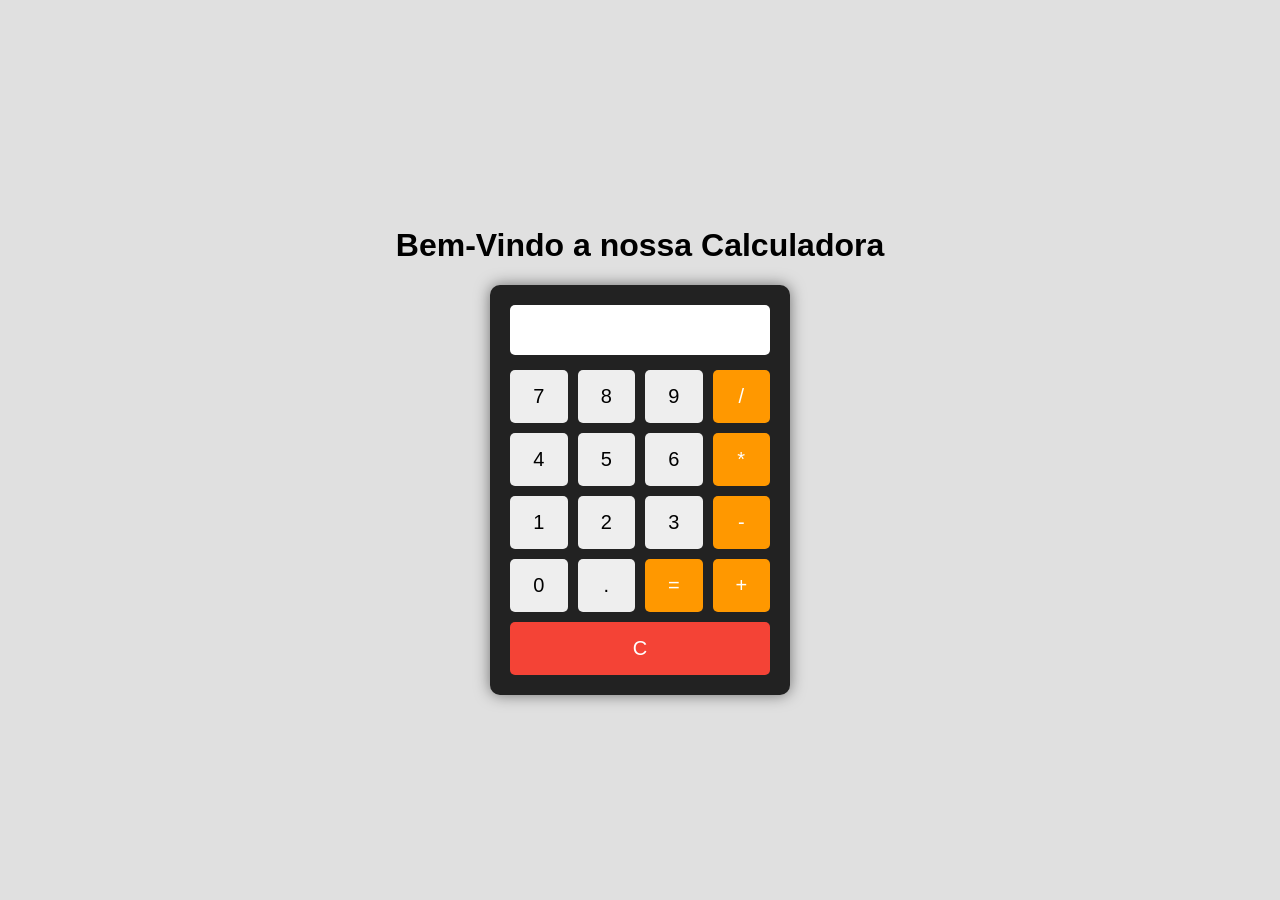
==== ProjetoDificil/index.html @ 4773f4c8 "Desenvolvimento da calculadora" ====
<!DOCTYPE html>
<!-- Documento HTML padrão com idioma configurado para português brasileiro -->
<html lang="pt-BR">
<head>
    <!-- Metadados importantes para renderização e comportamento responsivo -->
    <meta charset="UTF-8">
    <meta name="viewport" content="width=device-width, initial-scale=1.0">

    <!-- Título exibido na aba do navegador -->
    <title>Calculadora Simples</title>

    <!-- Link para o arquivo de estilos CSS local -->
    <link rel="stylesheet" href="style.css">
</head>
<body>

    <!-- Cabeçalho principal da página -->
    <h1>Bem-Vindo a nossa Calculadora</h1>

    <!-- Contêiner principal da calculadora -->
    <div class="calculadora">
        <!-- Visor de saída onde os números e resultados aparecem; apenas leitura -->
        <input type="text" id="tela" disabled>

        <!-- Grades de botões formam a interface de entrada -->
        <div class="botoes">
            <!-- botões numéricos -->
            <button onclick="adicionar('7')">7</button>
            <button onclick="adicionar('8')">8</button>
            <button onclick="adicionar('9')">9</button>
            <!-- operadores recebem classe para estilo diferente -->
            <button class="operador" onclick="adicionar('/')">/</button>

            <button onclick="adicionar('4')">4</button>
            <button onclick="adicionar('5')">5</button>
            <button onclick="adicionar('6')">6</button>
            <button class="operador" onclick="adicionar('*')">*</button>

            <button onclick="adicionar('1')">1</button>
            <button onclick="adicionar('2')">2</button>
            <button onclick="adicionar('3')">3</button>
            <button class="operador" onclick="adicionar('-')">-</button>

            <button onclick="adicionar('0')">0</button>
            <button onclick="adicionar('.')">.</button>
            <!-- botão de cálculo dispara função calcular() -->
            <button class="operador" onclick="calcular()">=</button>
            <button class="operador" onclick="adicionar('+')">+</button>

            <!-- botão limpar ocupa toda a largura da linha -->
            <button class="limpar" onclick="limpar()">C</button>
        </div>
    </div>

    <!-- Script que implementa a lógica da calculadora -->
    <script src="script.js"></script>

</body>
</html>
---- ProjetoDificil/style.css ----
/* Estilos básicos do corpo: centraliza o conteúdo e aplica fundo */
body {
    display: flex;
    flex-direction: column;
    justify-content: center;
    align-items: center;
    height: 100vh;            /* ocupa 100% da altura da janela */
    margin: 0 auto;                /* remove margens padrão do navegador */
    background-color: #e0e0e0;
    font-family: Arial, sans-serif;
}

/* Container da calculadora com fundo escuro e bordas arredondadas */
.calculadora {
    background-color: #222;
    padding: 20px;            /* espaçamento interno */
    border-radius: 10px;      /* cantos arredondados */
    box-shadow: 0px 0px 15px rgba(0,0,0,0.5); /* sombra para elevação */
    width: 260px;             /* largura fixa para consistência */
}

/* Estilo do visor de saída da calculadora */
#tela {
    width: 100%;              /* ocupa toda a largura do container */
    height: 50px;
    background-color: #fff;
    border: none;
    border-radius: 5px;
    margin-bottom: 15px;
    font-size: 24px;
    text-align: left;        /* números alinhados à direita */
    padding: 5px 10px;
    box-sizing: border-box;   /* inclui padding na largura total */
}

/* Grades de botões para forma de calculadora tradicional */
.botoes {
    display: grid;
    grid-template-columns: repeat(4, 1fr); /* quatro colunas iguais */
    gap: 10px;                /* espaço entre botões */
}

/* Estilo genérico para todos os botões */
button {
    padding: 15px;
    font-size: 20px;
    border: none;
    border-radius: 5px;
    background-color: #eee;
    cursor: pointer;
    transition: background-color 0.2s; /* efeito suave ao clicar */
}

/* Aparência quando o botão é pressionado */
button:active {
    background-color: #ccc;
}
.operador:active {
    background-color: #e68a00;
}
.limpar:active {
    background-color: #da190b;
}

/* Botão de operadores (como + - * /) tem cor diferente */
.operador {
    background-color: #ff9800;
    color: white;
}

/* Botão limpar (C) se estende por toda a linha com cor vibrante */
.limpar {
    grid-column: span 4;      /* ocupa quatro colunas na grade */
    background-color: #f44336;
    color: white;
}
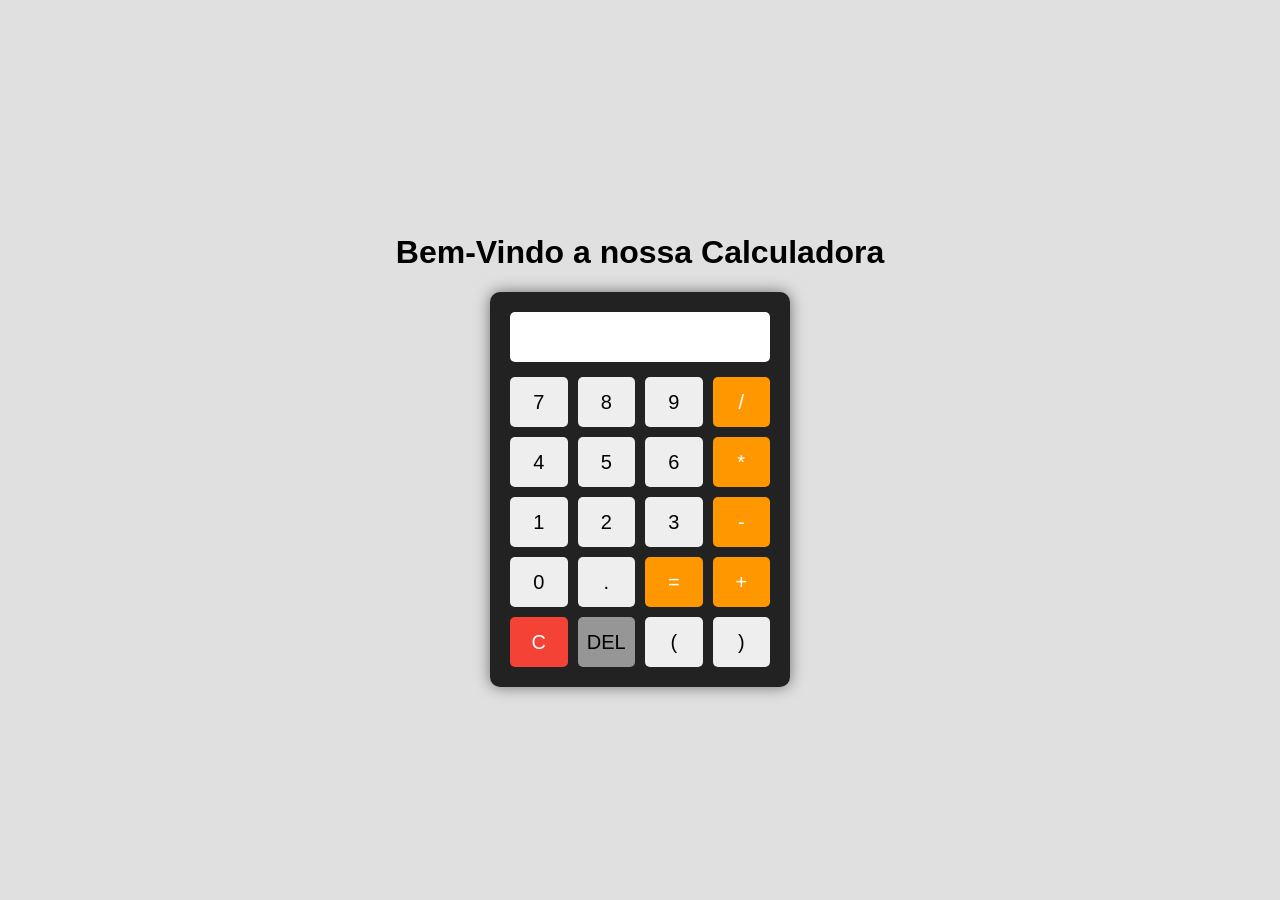
==== commit 26dd852a: "Adição de funcionalidades na calculadora" ====
--- a/ProjetoDificil/index.html
+++ b/ProjetoDificil/index.html
@@ -49,6 +49,9 @@
 
             <!-- botão limpar ocupa toda a largura da linha -->
             <button class="limpar" onclick="limpar()">C</button>
+            <button class="apagar" onclick="apagar()">DEL</button>
+            <button onclick="adicionar('(')">(</button>
+            <button onclick="adicionar(')')">)</button>
         </div>
     </div>
 
--- a/ProjetoDificil/style.css
+++ b/ProjetoDificil/style.css
@@ -42,13 +42,16 @@
 
 /* Estilo genérico para todos os botões */
 button {
-    padding: 15px;
+    width: 100%;
+    height: 50px;
+    padding: 0;
     font-size: 20px;
     border: none;
     border-radius: 5px;
     background-color: #eee;
     cursor: pointer;
     transition: background-color 0.2s; /* efeito suave ao clicar */
+    box-sizing: border-box;
 }
 
 /* Aparência quando o botão é pressionado */
@@ -61,6 +64,9 @@
 .limpar:active {
     background-color: #da190b;
 }
+.apagar:active {
+    background-color: #ccc;
+}
 
 /* Botão de operadores (como + - * /) tem cor diferente */
 .operador {
@@ -68,9 +74,13 @@
     color: white;
 }
 
-/* Botão limpar (C) se estende por toda a linha com cor vibrante */
+/* Botão limpar (C) se estende por quase toda a linha com cor vibrante */
 .limpar {
-    grid-column: span 4;      /* ocupa quatro colunas na grade */
+    grid-column: span 1;      /* ocupa três colunas na grade */
     background-color: #f44336;
     color: white;
 }
+
+.apagar {
+    background-color: #969696;
+}
